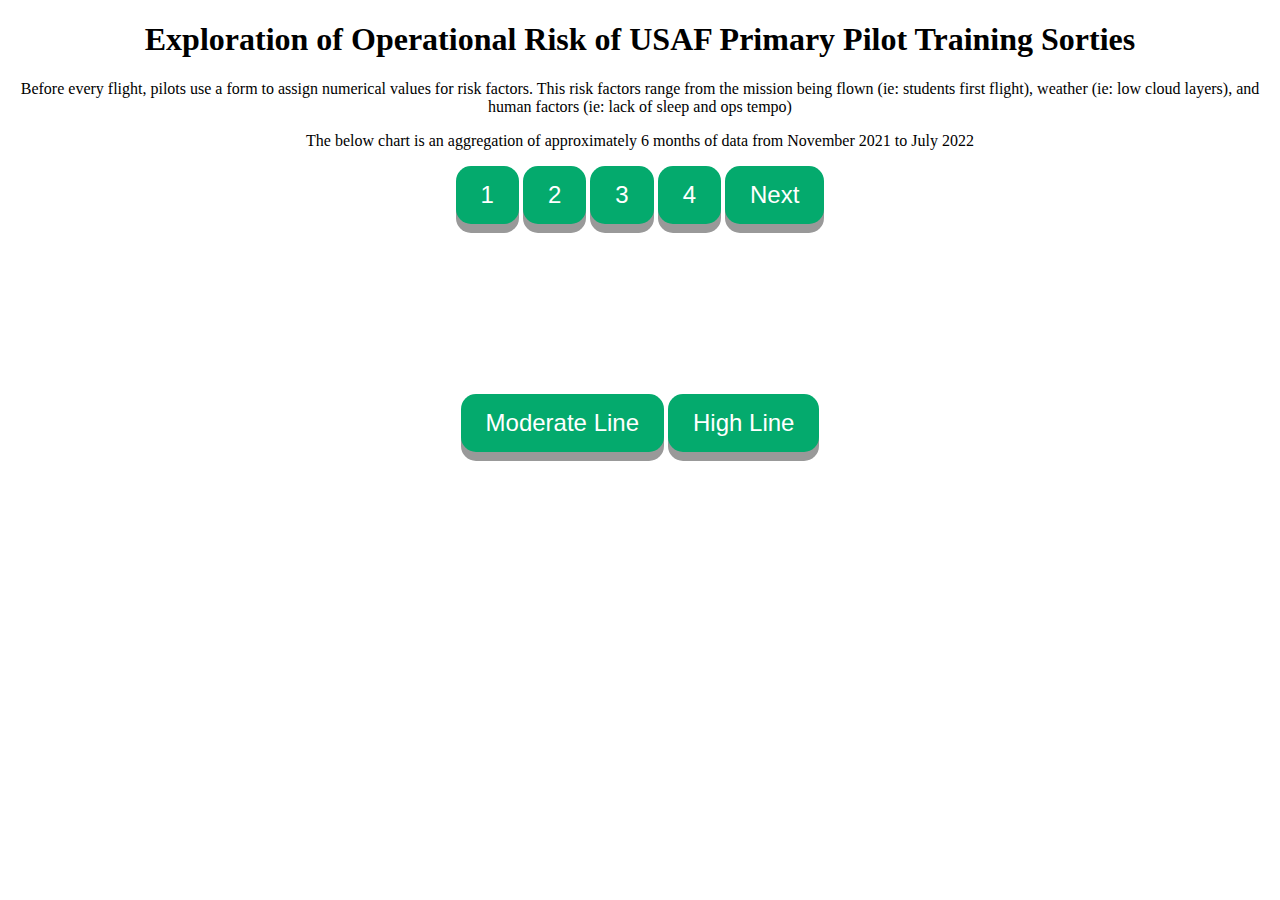
==== index.html @ 87bf5b39 "added high and low per day" ====
<!DOCTYPE html>
<html lang="en">
<head>
    <meta charset="UTF-8">
    <title>Data Visualization Project</title>
</head>

<script src='https://d3js.org/d3.v5.min.js'></script>

<style>
    circle { stroke: black;}

    header, p, svg, div {text-align:center;}

    .button {
        padding: 15px 25px;
        font-size: 24px;
        text-align: center;
        cursor: pointer;
        outline: none;
        color: #fff;
        background-color: #04AA6D;
        border: none;
        border-radius: 15px;
        box-shadow: 0 9px #999;
    }

    .button:hover {background-color: #3e8e41}

    .button:active {
        background-color: #3e8e41;
        box-shadow: 0 5px #666;
        transform: translateY(4px);
    }
</style>

<body onload='init()'>

<header>
    <h1>Exploration of Operational Risk of USAF Primary Pilot Training Sorties</h1>
</header>

<p id="Body-Paragraph">
    Before every flight, pilots use a form to assign numerical values for risk factors.
    This risk factors range from the mission being flown (ie: students first flight), weather (ie: low cloud layers),
    and human factors (ie: lack of sleep and ops tempo)
</p>

<p id="Body-Paragraph2">The below chart is an aggregation of approximately 6 months of data from
    November 2021 to July 2022</p>

<div style="margin:0 auto;width:50%;">

    <button type="button" class="button" id="View_1" onclick="window.location.href='https://radar-8.github.io/index';">1</button>

    <button type="button" class="button" id="View_2" onclick="window.location.href='https://radar-8.github.io/Page_2';">2</button>

    <button type="button" class="button" id="View_3" onclick="window.location.href='https://radar-8.github.io/Page_3';">3</button>

    <button type="button" class="button" id="View_4" onclick="window.location.href='https://radar-8.github.io/Page_4';">4</button>

    <button type="button" class="button" id="Next" onclick="Next(event)">Next</button>

</div>

<div><p> </p></div>

<div><svg>
</svg></div>

<div style="margin:0 auto;width:50%;">

    <button type="button" class="button" id="Moderate" onclick="Moderate_Line(event)">Moderate Line</button>

    <button type="button" class="button" id="High" onclick="High_Line(event)">High Line</button>

</div>

<script>
    async function init(){
        const data = await d3.csv("https://radar-8.github.io/NOV2-JUL14.csv", d =>({
            date: new Date(d.TO_Date),
            MissionTotal: Number(d.Mission_Total),
            WeatherTotal: Number(d.Weather_Total),
            HumanTotal: Number(d.Human_Factors_Total),
            OverallTotal: Number(d.Overall_Total),
        }));

        dayAverage = Object.values(data.reduce(function (r, o) {
            var key = ['date'].map(k => o[k]);
            r[key] = r[key] || {date: o.date, count: 0, sum: 0};
            r[key].sum += o.OverallTotal;
            r[key].count++;
            if (r[key].high < o.OverallTotal) {
                r[key].high = o.OverallTotal
            }
            if (r[key].low > o.OverallTotal) {
                r[key].low = o.OverallTotal
            }
            return r;
        }, {})).map(({date, count, sum}) => ({date, average: sum / count }));

        startDay = d3.min(dayAverage, d => d.date);
        endDay = d3.max(dayAverage, d => d.date);
        highest_average = d3.max(dayAverage, d => d.average)

        window.HighLevel = 16;
        window.ModerateLevel = 10;
        if (window.HighLevel + 2 > highest_average){
            highest_average = window.HighLevel + 2;
        }

        window.margins = {top: 10, right: 30, bottom: 30, left: 60};
        window.width = 660 - margins.left - margins.right;
        window.height = 400 - margins.top - margins.bottom;

        xdomain = [startDay, endDay];
        ydomain = [0, highest_average];
        xrange = [0,width];
        yrange = [height,0];

        window.xs = d3.scaleTime().domain(xdomain).range(xrange);
        window.ys = d3.scaleLinear().domain(ydomain).range(yrange);

        //set svg width and height
        d3.select('svg')
            .attr("width", width + margins.left + margins.right)
            .attr("height", height + margins.top + margins.bottom)

        d3.select("svg").append("g").attr("transform", "translate("+margins.left +","+ margins.top + ")")
            .append("path").datum(dayAverage)
            .attr("fill", "none")
            .attr("stroke", "steelblue")
            .attr("stroke-width", 1.5)
            .attr("d", d3.line().x(function(d) {return xs(d.date);})
                .y(function (d) {return ys(d.average);})
            )

        /*.selectAll('circle').data(dayAverage).enter().append('circle')

        .attr("cx", function(d) {return xs(d.date);})
        .attr("cy", function(d) {return ys(d.average);})
        .attr("r", function(d) {return 2;})
        .style("fill", function(d) {return "purple";})*/

        d3.select("svg").append("g").attr("transform", "translate("+margins.left +","+ margins.top + ")").call(d3.axisLeft(ys));
        d3.select("svg").append("g").attr("transform", "translate("+margins.left+", " + height + ")").call(d3.axisBottom(xs));

        //d3.select('svg').append("g").attr("transform","translate(50,50)").call(d3.axisLeft(ys).tickValues([10, 20, 50, 100]).tickFormat(d3.format("~s")));

        //d3.select('svg').append("g").attr("transform","translate(50,250)").call(d3.axisBottom(xs).tickValues([10, 20, 50, 100]).tickFormat(d3.format("~s")));


        /*
        d3.select("svg").append("g").attr("transform", "translate(50,50)").selectAll('circle').data(temp).enter().append('circle')

            .attr("cx", function(d) {return d.TO_Date;})
            .attr("cy", function(d) {return d.Overall_ORM;})
            .attr("r", function(d) {return 2;})
            .style("fill", function(d) {return "red";})*/
    }

    function Moderate_Line(event){

        d3.select("svg").append("g").attr("transform", "translate("+margins.left +","+ margins.top + ")")
            .append("line")
            .attr("fill", "none")
            .attr("stroke", "orange")
            .attr("stroke-width", 1.5)
            .attr("x1", window.margins.left)
            .attr("x2", window.width)
            .attr("y1", window.ys(window.ModerateLevel))
            .attr("y2", window.ys(window.ModerateLevel))
    }

    function High_Line(event) {

        d3.select("svg").append("g").attr("transform", "translate(" + margins.left + "," + margins.top + ")")
            .append("line")
            .attr("fill", "none")
            .attr("stroke", "red")
            .attr("stroke-width", 1.5)
            .attr("x1", window.margins.left)
            .attr("x2", window.width)
            .attr("y1", window.ys(window.HighLevel))
            .attr("y2", window.ys(window.HighLevel))
    }

    function Next(event) {
        alert(document.URL)
    }

</script>

</body>
</html>
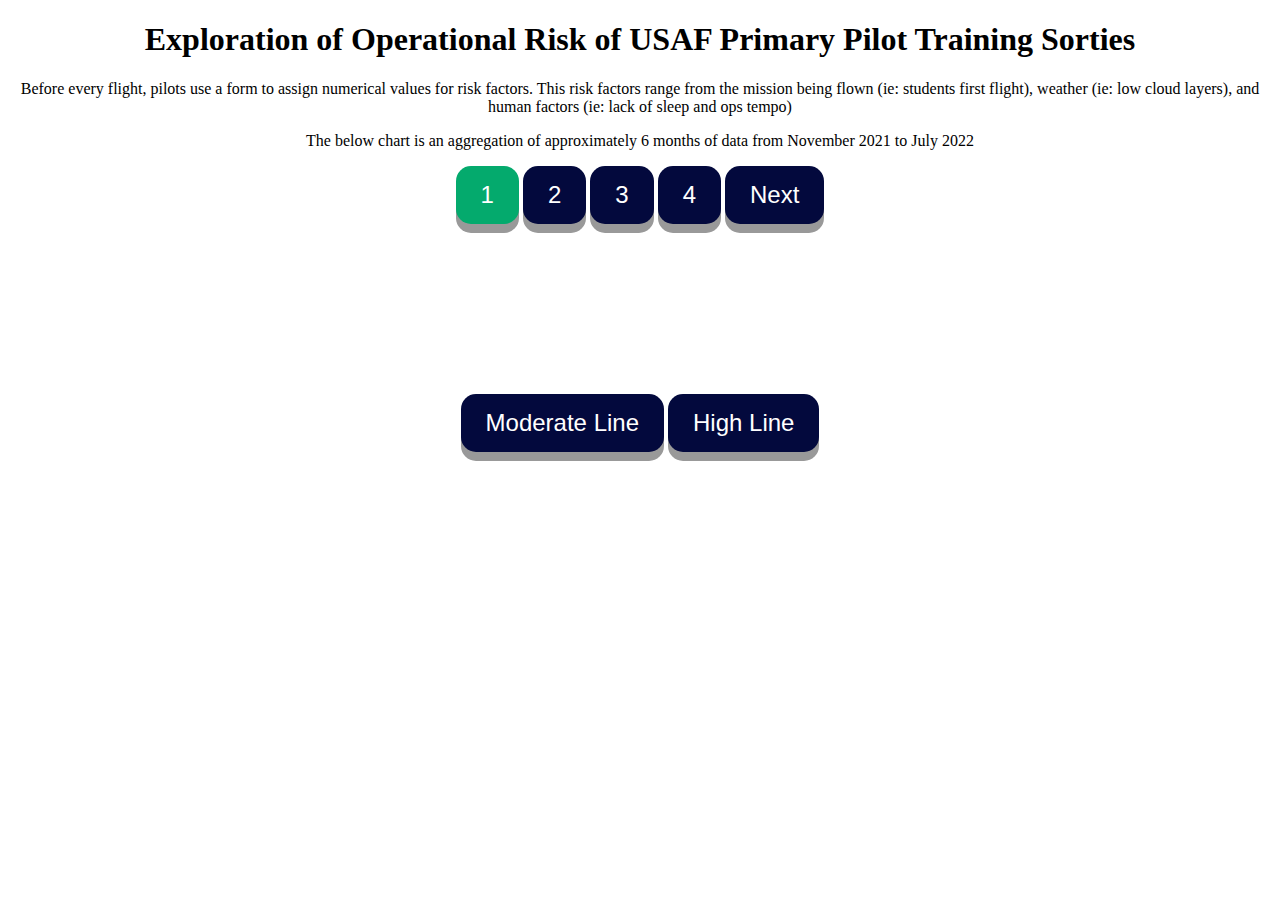
==== commit e4032ae0: "Added CSS for easy manipulation" ====
--- a/index.html
+++ b/index.html
@@ -3,36 +3,10 @@
 <head>
     <meta charset="UTF-8">
     <title>Data Visualization Project</title>
+    <link rel="stylesheet" href="project.css">
 </head>
 
 <script src='https://d3js.org/d3.v5.min.js'></script>
-
-<style>
-    circle { stroke: black;}
-
-    header, p, svg, div {text-align:center;}
-
-    .button {
-        padding: 15px 25px;
-        font-size: 24px;
-        text-align: center;
-        cursor: pointer;
-        outline: none;
-        color: #fff;
-        background-color: #04AA6D;
-        border: none;
-        border-radius: 15px;
-        box-shadow: 0 9px #999;
-    }
-
-    .button:hover {background-color: #3e8e41}
-
-    .button:active {
-        background-color: #3e8e41;
-        box-shadow: 0 5px #666;
-        transform: translateY(4px);
-    }
-</style>
 
 <body onload='init()'>
 
@@ -51,7 +25,7 @@
 
 <div style="margin:0 auto;width:50%;">
 
-    <button type="button" class="button" id="View_1" onclick="window.location.href='https://radar-8.github.io/index';">1</button>
+    <button type="button" class="buttonPage" id="View_1" onclick="window.location.href='https://radar-8.github.io/index';">1</button>
 
     <button type="button" class="button" id="View_2" onclick="window.location.href='https://radar-8.github.io/Page_2';">2</button>
 
--- a/project.css
+++ b/project.css
@@ -0,0 +1,45 @@
+circle { stroke: black;}
+
+header, p, svg, div {text-align:center;}
+
+.button {
+    padding: 15px 25px;
+    font-size: 24px;
+    text-align: center;
+    cursor: pointer;
+    outline: none;
+    color: #fff;
+    background-color: #03093d;
+    border: none;
+    border-radius: 15px;
+    box-shadow: 0 9px #999;
+}
+
+.button:hover {background-color: #3e8e41}
+
+.button:active {
+    background-color: #3e8e41;
+    box-shadow: 0 5px #666;
+    transform: translateY(4px);
+}
+
+.buttonPage {
+    padding: 15px 25px;
+    font-size: 24px;
+    text-align: center;
+    cursor: pointer;
+    outline: none;
+    color: #fff;
+    background-color: #04AA6D;
+    border: none;
+    border-radius: 15px;
+    box-shadow: 0 9px #999;
+}
+
+.buttonPage:hover {background-color: #3e8e41}
+
+.buttonPage:active {
+    background-color: #3e8e41;
+    box-shadow: 0 5px #666;
+    transform: translateY(4px);
+}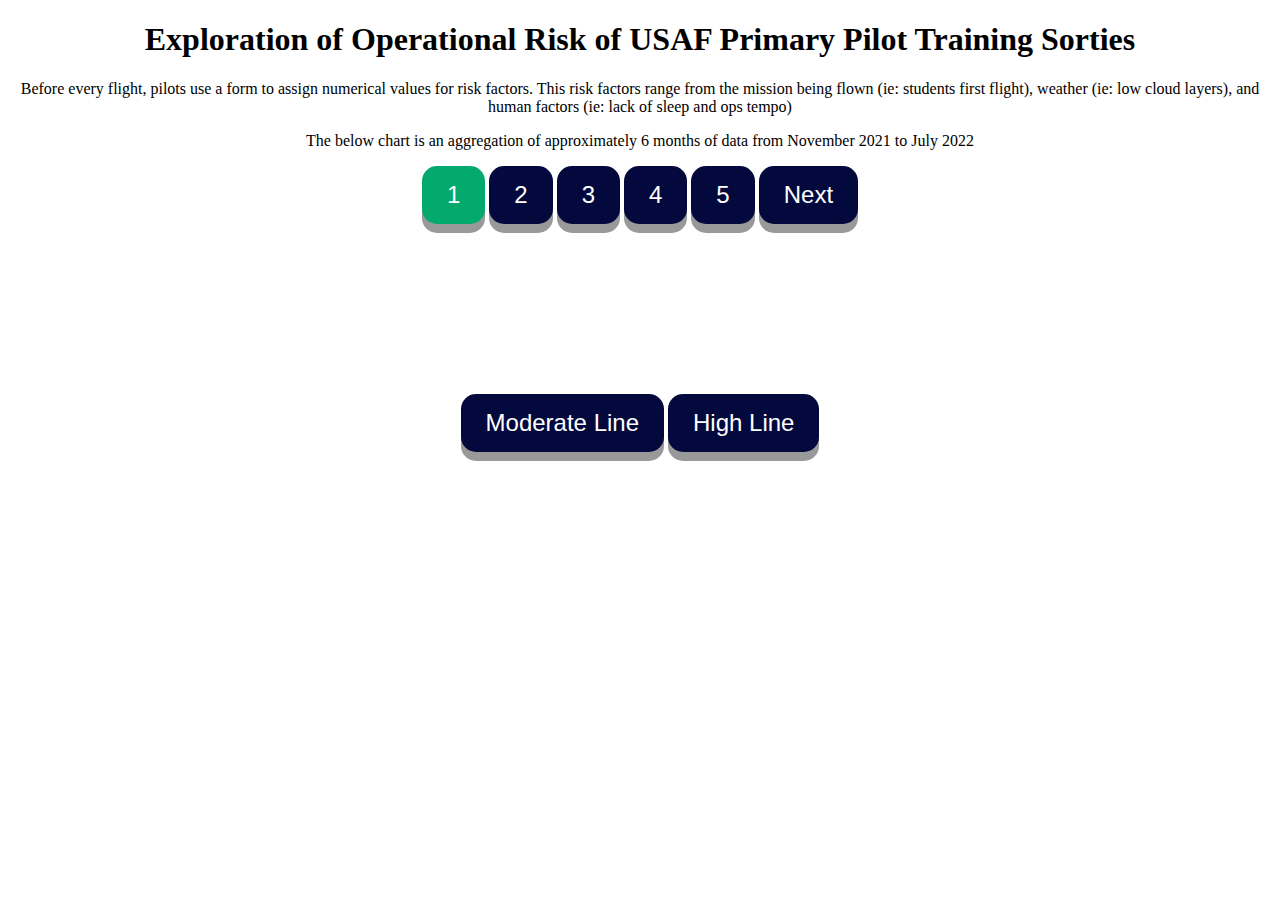
==== commit 204cff60: "Removed commented out code and working on tooltip implementation" ====
--- a/index.html
+++ b/index.html
@@ -33,7 +33,9 @@
 
     <button type="button" class="button" id="View_4" onclick="window.location.href='https://radar-8.github.io/Page_4';">4</button>
 
-    <button type="button" class="button" id="Next" onclick="Next(event)">Next</button>
+    <button type="button" class="button" id="View_5" onclick="window.location.href='https://radar-8.github.io/Page_5';">5</button>
+
+    <button type="button" class="button" id="Next" onclick="window.location.href='https://radar-8.github.io/Page_2';">Next</button>
 
 </div>
 
@@ -110,28 +112,9 @@
                 .y(function (d) {return ys(d.average);})
             )
 
-        /*.selectAll('circle').data(dayAverage).enter().append('circle')
-
-        .attr("cx", function(d) {return xs(d.date);})
-        .attr("cy", function(d) {return ys(d.average);})
-        .attr("r", function(d) {return 2;})
-        .style("fill", function(d) {return "purple";})*/
-
         d3.select("svg").append("g").attr("transform", "translate("+margins.left +","+ margins.top + ")").call(d3.axisLeft(ys));
         d3.select("svg").append("g").attr("transform", "translate("+margins.left+", " + height + ")").call(d3.axisBottom(xs));
 
-        //d3.select('svg').append("g").attr("transform","translate(50,50)").call(d3.axisLeft(ys).tickValues([10, 20, 50, 100]).tickFormat(d3.format("~s")));
-
-        //d3.select('svg').append("g").attr("transform","translate(50,250)").call(d3.axisBottom(xs).tickValues([10, 20, 50, 100]).tickFormat(d3.format("~s")));
-
-
-        /*
-        d3.select("svg").append("g").attr("transform", "translate(50,50)").selectAll('circle').data(temp).enter().append('circle')
-
-            .attr("cx", function(d) {return d.TO_Date;})
-            .attr("cy", function(d) {return d.Overall_ORM;})
-            .attr("r", function(d) {return 2;})
-            .style("fill", function(d) {return "red";})*/
     }
 
     function Moderate_Line(event){
@@ -160,10 +143,6 @@
             .attr("y2", window.ys(window.HighLevel))
     }
 
-    function Next(event) {
-        alert(document.URL)
-    }
-
 </script>
 
 </body>
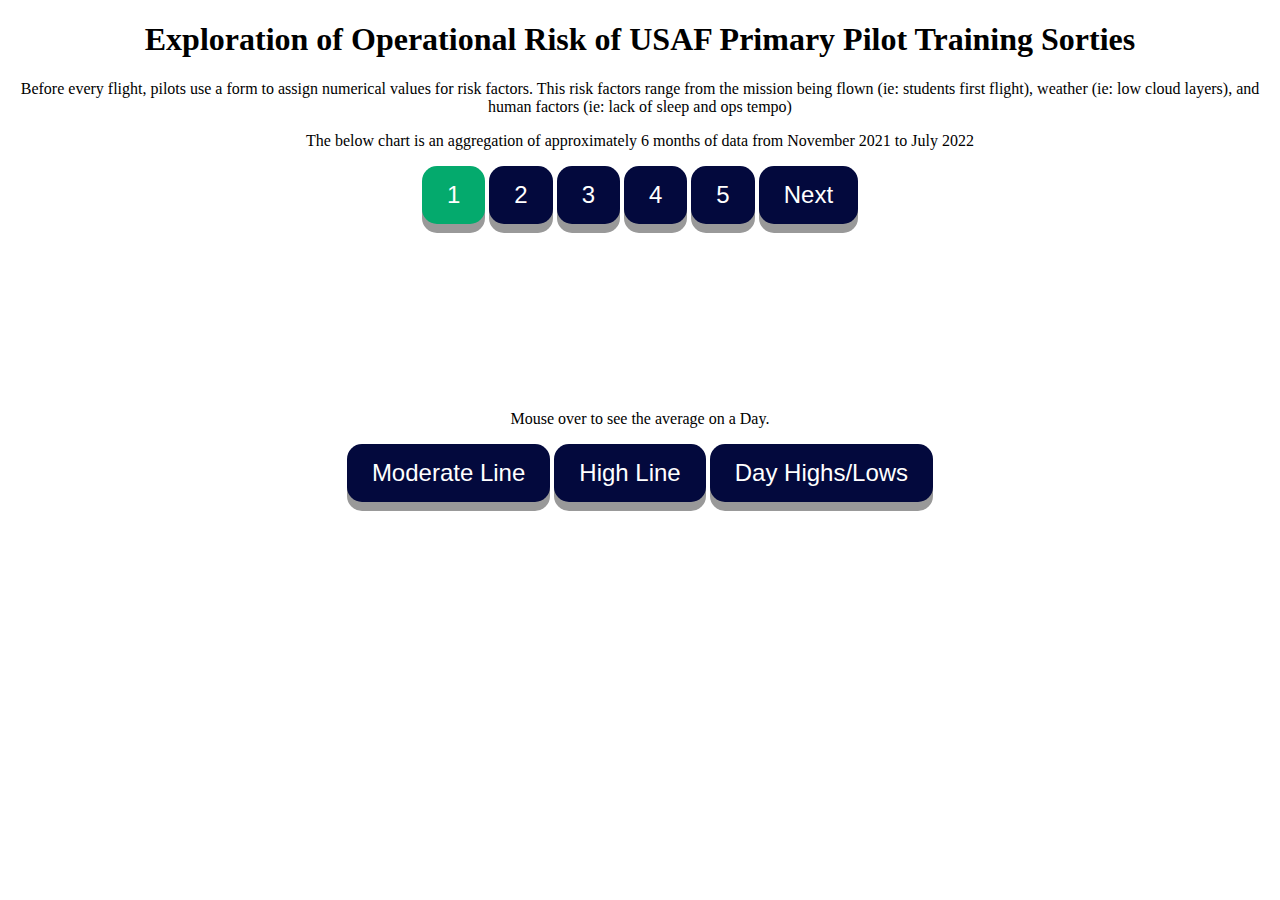
==== commit a27d29a1: "added colors and some additional annotations" ====
--- a/index.html
+++ b/index.html
@@ -42,15 +42,26 @@
 <div><p> </p></div>
 
 <div><svg>
-</svg></div>
+</svg><p id="averageValues">Mouse over to see the average on a Day.</p></div>
 
 <div style="margin:0 auto;width:50%;">
 
-    <button type="button" class="button" id="Moderate" onclick="Moderate_Line(event)">Moderate Line</button>
-
-    <button type="button" class="button" id="High" onclick="High_Line(event)">High Line</button>
-
+    <button type="button" class="button" id="Moderate" onclick="Moderate_Line(event, window.ModerateLevel)">Moderate Line</button>
+
+    <button type="button" class="button" id="High" onclick="High_Line(event, window.HighLevel)">High Line</button>
+
+    <button type="button" class="button" id="dayLines" onclick="plotHighLow(window.dayAverage, 'lightgray')">Day Highs/Lows</button>
 </div>
+
+<script>
+    //universal Variables
+    window.HighLevel = 16;
+    window.ModerateLevel = 10;
+
+    window.margins = {top: 10, right: 30, bottom: 30, left: 60};
+    window.width = 660 - margins.left - margins.right;
+    window.height = 400 - margins.top - margins.bottom;
+</script>
 
 <script>
     async function init(){
@@ -62,10 +73,23 @@
             OverallTotal: Number(d.Overall_Total),
         }));
 
-        dayAverage = Object.values(data.reduce(function (r, o) {
+        //process data and make into a usable format
+        window.dayAverage = Object.values(data.reduce(function (r, o) {
             var key = ['date'].map(k => o[k]);
-            r[key] = r[key] || {date: o.date, count: 0, sum: 0};
-            r[key].sum += o.OverallTotal;
+            r[key] = r[key] || {
+                date: o.date,
+                count: 0,
+                overallSum: 0,
+                missionSum: 0,
+                weatherSum: 0,
+                humanSum: 0,
+                high: 0,
+                low: 100};
+
+            r[key].overallSum += o.OverallTotal;
+            r[key].missionSum += o.MissionTotal;
+            r[key].weatherSum += o.WeatherTotal;
+            r[key].humanSum += o.HumanTotal;
             r[key].count++;
             if (r[key].high < o.OverallTotal) {
                 r[key].high = o.OverallTotal
@@ -74,75 +98,290 @@
                 r[key].low = o.OverallTotal
             }
             return r;
-        }, {})).map(({date, count, sum}) => ({date, average: sum / count }));
+        }, {})).map(({date, count, overallSum, missionSum, weatherSum, humanSum, high, low}) =>
+            ({date, overallAve: overallSum / count,
+                missionAve: missionSum / count,
+                weatherAve: weatherSum / count,
+                humanAve: humanSum / count,
+                high: high,
+                low: low}));
 
         startDay = d3.min(dayAverage, d => d.date);
         endDay = d3.max(dayAverage, d => d.date);
-        highest_average = d3.max(dayAverage, d => d.average)
-
-        window.HighLevel = 16;
-        window.ModerateLevel = 10;
-        if (window.HighLevel + 2 > highest_average){
-            highest_average = window.HighLevel + 2;
+        highest = d3.max(dayAverage, d => d.high)
+
+
+        if (window.HighLevel + 2 > highest){
+            highest = window.HighLevel + 2;
         }
 
-        window.margins = {top: 10, right: 30, bottom: 30, left: 60};
-        window.width = 660 - margins.left - margins.right;
-        window.height = 400 - margins.top - margins.bottom;
-
         xdomain = [startDay, endDay];
-        ydomain = [0, highest_average];
+        ydomain = [0, highest];
         xrange = [0,width];
         yrange = [height,0];
 
         window.xs = d3.scaleTime().domain(xdomain).range(xrange);
         window.ys = d3.scaleLinear().domain(ydomain).range(yrange);
-
+        window.colors = d3.scaleOrdinal().domain(["overall", "mission", "weather", "human"]).range(["black", "lightblue", "yellow", "orange"])
+        //window.colorstest = d3.scaleThreshold().domain([0,5,10]).range(["#ccc", 'green', 'orange', 'red']);
         //set svg width and height
         d3.select('svg')
             .attr("width", width + margins.left + margins.right)
             .attr("height", height + margins.top + margins.bottom)
 
-        d3.select("svg").append("g").attr("transform", "translate("+margins.left +","+ margins.top + ")")
-            .append("path").datum(dayAverage)
-            .attr("fill", "none")
-            .attr("stroke", "steelblue")
-            .attr("stroke-width", 1.5)
-            .attr("d", d3.line().x(function(d) {return xs(d.date);})
-                .y(function (d) {return ys(d.average);})
-            )
-
         d3.select("svg").append("g").attr("transform", "translate("+margins.left +","+ margins.top + ")").call(d3.axisLeft(ys));
-        d3.select("svg").append("g").attr("transform", "translate("+margins.left+", " + height + ")").call(d3.axisBottom(xs));
-
-    }
-
-    function Moderate_Line(event){
-
-        d3.select("svg").append("g").attr("transform", "translate("+margins.left +","+ margins.top + ")")
+        d3.select("svg").append("g").attr("transform", "translate("+margins.left+", " + (height + margins.top) + ")").call(d3.axisBottom(xs));
+
+        overallLine(window.dayAverage, "black");
+        //plotHighLow(window.dayAverage, "lightgray");
+        //missionLine(window.dayAverage, "green");
+        //weatherLine(window.dayAverage, "yellow");
+        //humanLine(window.dayAverage, "b5008b");
+        legend();
+
+        createToolTip("black", "black")
+    }
+
+    function createToolTip(c_color, text_color){
+        //Tool Tip (make a line and circle on each line
+        //document.getElementsByClassName("mouse-over-effects").html() = "";
+        var mouseG = d3.select('svg')
+            .append("g")
+            .attr("transform", "translate("+margins.left+", " + margins.top + ")")
+            .attr("class", "mouse-over-effects")
+
+        mouseG.append('path')
+            .attr("class", "mouse-line")
+            .style("stroke", "black")
+            .style("stroke-width", "1px")
+            .style("opacity", "0");
+
+        var lines = document.getElementsByClassName('line');
+
+        var mousePerLine = mouseG.selectAll('.mouse-per-line')
+            .data(lines).enter().append("g")
+            .attr("class", "mouse-per-line");
+
+        mousePerLine.append("circle")
+            .attr("r", 3)
+            .style("stroke", c_color)
+            .style("fill", "none")
+            .style("stroke-width", "1px")
+            .style("opacity", "0");
+
+        mousePerLine.append("text")
+            .attr("transform", "translate(10,3)")
+            .style("fill", text_color);
+
+        mouseG.append('svg:rect')
+            .attr('width', window.width)
+            .attr('height', window.height)
+            .attr('fill', 'none')
+            .attr('pointer-events', 'all')
+            .on('mouseout', function() {
+                d3.select(".mouse-line")
+                    .style("opacity", "0");
+                d3.selectAll(".mouse-per-line circle")
+                    .style("opacity", "0");
+                d3.selectAll(".mouse-per-line text")
+                    .style("opacity", "0");
+            })
+            .on('mouseover', function() {
+                d3.select(".mouse-line")
+                    .style("opacity", "1");
+                d3.selectAll(".mouse-per-line circle")
+                    .style("opacity", "1");
+                d3.selectAll(".mouse-per-line text")
+                    .style("opacity", "1");
+            })
+            .on('mousemove', function() {
+                var mouse = d3.mouse(this);
+                d3.select(".mouse-line")
+                    .attr("d", function () {
+                        var d = "M" + mouse[0] + "," + window.height;
+                        d += " " + mouse[0] + "," + 0;
+                        return d;
+                    });
+                xDate = new Date(xs.invert(mouse[0]))
+                window.dayAverage.forEach( v => {
+                    if (
+                        v.date.getFullYear() === xDate.getFullYear() &&
+                        v.date.getMonth() === xDate.getMonth() &&
+                        v.date.getDate() === xDate.getDate()
+                    ) {
+                        displayAverages(v)
+                        //updateToolTip(v, lines)
+                    }
+                });
+
+                d3.selectAll(".mouse-per-line")
+                    .attr('transform', function(d, i){
+                        var xDate = new Date(xs.invert(mouse[0]));
+                        window.dayAverage.forEach( v => {
+                            if (
+                                v.date.getFullYear() === xDate.getFullYear() &&
+                                v.date.getMonth() === xDate.getMonth() &&
+                                v.date.getDate() === xDate.getDate()
+                            ) {
+                                var beginning = 0,
+                                    end = lines[i].getTotalLength(),
+                                    target = null;
+
+                                while (true){
+                                    target = Math.floor((beginning + end) / 2);
+                                    window.pos = lines[i].getPointAtLength(target);
+                                    if ((target === end || target === beginning) && pos.x !== mouse[0]) {
+                                        break;
+                                    }
+                                    if (pos.x > mouse[0]) {
+                                        end = target;}
+                                    else if (pos.x < mouse[0]) {
+                                        beginning = target;}
+                                    else break; //position found
+                                }
+                            }
+                        })
+                        d3.select(this).select('text').text(ys.invert(window.pos.y).toFixed(d));
+                        return "translate(" + window.pos.x + "," + window.pos.y +")";
+                    })
+            });
+    }
+
+    function displayAverages(data){
+        //helper function to give more data to user
+        function roundNumber(num, dec) {
+            return Math.round(num * Math.pow(10, dec)) / Math.pow(10, dec);
+        }
+        d3.select("#averageValues").html(roundNumber(data.overallAve, 3));
+        d3.select("#averageValues").html(function(){
+            return 'Overall Average: ' + roundNumber(data.overallAve, 3);
+        })
+    }
+
+    function overallLine(data, color){
+        d3.select("svg").append("g").attr("transform", "translate("+margins.left +","+ margins.top + ")")
+            .append("path").datum(data)
+            .attr("fill", "none")
+            .attr("class", "line")
+            .attr("stroke", color)
+            .attr("stroke-width", 1.5)
+            .attr("d", d3.line().x(function(d) {return xs(d.date);})
+                .y(function (d) {return ys(d.overallAve);})
+            )
+    }
+
+    function plotHighLow(data, color){
+        //Line Version
+        d3.select("svg").append("g").attr("transform", "translate("+margins.left +","+ margins.top + ")")
+            .append("path").datum(data)
+            .attr("fill", "none")
+            .attr("class", "line")
+            .attr("stroke", color)
+            .attr("stroke-width", 1.5)
+            .attr("d", d3.line().x(function(d) {return xs(d.date);})
+                .y(function (d) {return ys(d.high);})
+            )
+        d3.select("svg").append("g").attr("transform", "translate("+margins.left +","+ margins.top + ")")
+            .append("path").datum(data)
+            .attr("fill", "none")
+            .attr("class", "line")
+            .attr("stroke", color)
+            .attr("stroke-width", 1.5)
+            .attr("d", d3.line().x(function(d) {return xs(d.date);})
+                .y(function (d) {return ys(d.low);})
+            )
+        createToolTip("black", "black");
+
+        //Circle version
+        /*d3.select("svg").append("g").attr("transform", "translate("+margins.left +","+ margins.top + ")")
+
+        .selectAll("circle").data(data).enter().append("circle")
+            .style("fill", "lightgray")
+            .attr("cx", function(d) { return window.xs(d.date)})
+            .attr("cy", function(d) { return window.ys(d.high)})
+            .attr("r", 1)
+
+        d3.select("svg").append("g").attr("transform", "translate("+margins.left +","+ margins.top + ")")
+            .selectAll("circle").data(data).enter().append("circle")
+            .style("fill", "red")
+            .attr("cx", function(d) { return window.xs(d.date)})
+            .attr("cy", function(d) { return window.ys(d.low)})
+            .attr("r", 1)*/
+    }
+
+    function missionLine(data, color){
+        d3.select("svg").append("g").attr("transform", "translate("+margins.left +","+ margins.top + ")")
+            .append("path").datum(data)
+            .attr("fill", "none")
+            .attr("stroke", color)
+            .attr("class", "line")
+            .attr("stroke-width", 1.5)
+            .attr("d", d3.line().x(function(d) {return xs(d.date);})
+                .y(function (d) {return ys(d.missionAve);})
+            )
+    }
+
+    function weatherLine(data, color){
+        d3.select("svg").append("g").attr("transform", "translate("+margins.left +","+ margins.top + ")")
+            .append("path").datum(data)
+            .attr("fill", "none")
+            .attr("stroke", color)
+            .attr("class", "line")
+            .attr("stroke-width", 1.5)
+            .attr("d", d3.line().x(function(d) {return xs(d.date);})
+                .y(function (d) {return ys(d.weatherAve);})
+            )
+    }
+
+    function humanLine(data, color){
+        d3.select("svg").append("g").attr("transform", "translate("+margins.left +","+ margins.top + ")")
+            .append("path").datum(data)
+            .attr("fill", "none")
+            .attr("class", "line")
+            .attr("stroke", color)
+            .attr("stroke-width", 1.5)
+            .attr("d", d3.line().x(function(d) {return xs(d.date);})
+                .y(function (d) {return ys(d.humanAve);})
+            )
+    }
+
+    function Moderate_Line(event, level){
+        d3.select("moderate-line").html = "";
+
+        d3.select("svg").append("g")
+            .attr("id", "moderate-line")
+            .attr("transform", "translate("+margins.left +","+ margins.top + ")")
             .append("line")
             .attr("fill", "none")
             .attr("stroke", "orange")
             .attr("stroke-width", 1.5)
-            .attr("x1", window.margins.left)
+            .attr("x1", 0)
             .attr("x2", window.width)
-            .attr("y1", window.ys(window.ModerateLevel))
-            .attr("y2", window.ys(window.ModerateLevel))
-    }
-
-    function High_Line(event) {
+            .attr("y1", window.ys(level))
+            .attr("y2", window.ys(level))
+    }
+
+    function High_Line(event, level) {
 
         d3.select("svg").append("g").attr("transform", "translate(" + margins.left + "," + margins.top + ")")
             .append("line")
             .attr("fill", "none")
             .attr("stroke", "red")
             .attr("stroke-width", 1.5)
-            .attr("x1", window.margins.left)
+            .attr("x1", 0)
             .attr("x2", window.width)
-            .attr("y1", window.ys(window.HighLevel))
-            .attr("y2", window.ys(window.HighLevel))
-    }
-
+            .attr("y1", window.ys(level))
+            .attr("y2", window.ys(level))
+    }
+
+    function legend(){
+        svg = d3.select("svg").append("g")
+            .attr("transform", "translate(" + (window.width - margins.right) + "," + (margins.top + 10) + ")")
+            .attr("id", "legend")
+
+        svg.append("circle").attr("cx",0).attr("cy",0).attr("r", 6).style("fill", "black")
+        svg.append("text").attr("x", 20).attr("y", 0).text("Overall Average").style("font-size", "15px").attr("alignment-baseline","middle")
+    }
 </script>
 
 </body>
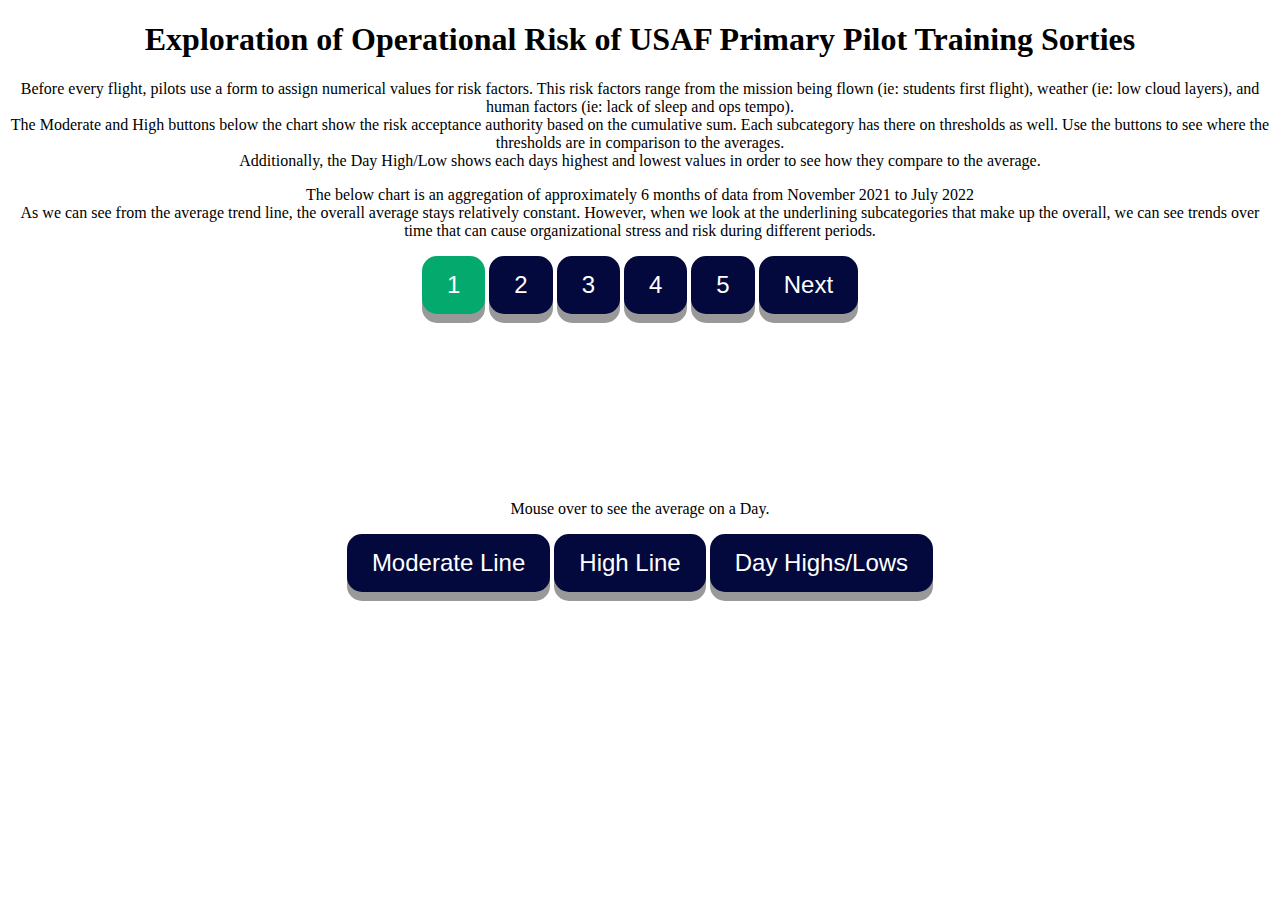
==== commit a1945a07: "finished annotations and added clarification of the data" ====
--- a/index.html
+++ b/index.html
@@ -17,11 +17,16 @@
 <p id="Body-Paragraph">
     Before every flight, pilots use a form to assign numerical values for risk factors.
     This risk factors range from the mission being flown (ie: students first flight), weather (ie: low cloud layers),
-    and human factors (ie: lack of sleep and ops tempo)
+    and human factors (ie: lack of sleep and ops tempo).<br>
+    The Moderate and High buttons below the chart show the risk acceptance authority based on the cumulative sum. Each
+    subcategory has there on thresholds as well. Use the buttons to see where the thresholds are in comparison to the averages.
+    <br> Additionally, the Day High/Low shows each days highest and lowest values in order to see how they compare to the average.
 </p>
 
 <p id="Body-Paragraph2">The below chart is an aggregation of approximately 6 months of data from
-    November 2021 to July 2022</p>
+    November 2021 to July 2022 <br> As we can see from the average trend line, the overall average stays relatively constant.
+    However, when we look at the underlining subcategories that make up the overall, we can see trends over time that can cause
+    organizational stress and risk during different periods.</p>
 
 <div style="margin:0 auto;width:50%;">
 
@@ -254,7 +259,8 @@
         }
         d3.select("#averageValues").html(roundNumber(data.overallAve, 3));
         d3.select("#averageValues").html(function(){
-            return 'Overall Average: ' + roundNumber(data.overallAve, 3);
+            return 'Current Day: ' + data.date.toDateString() + '<br>' +
+            'Overall Average: ' + roundNumber(data.overallAve, 3);
         })
     }
 
